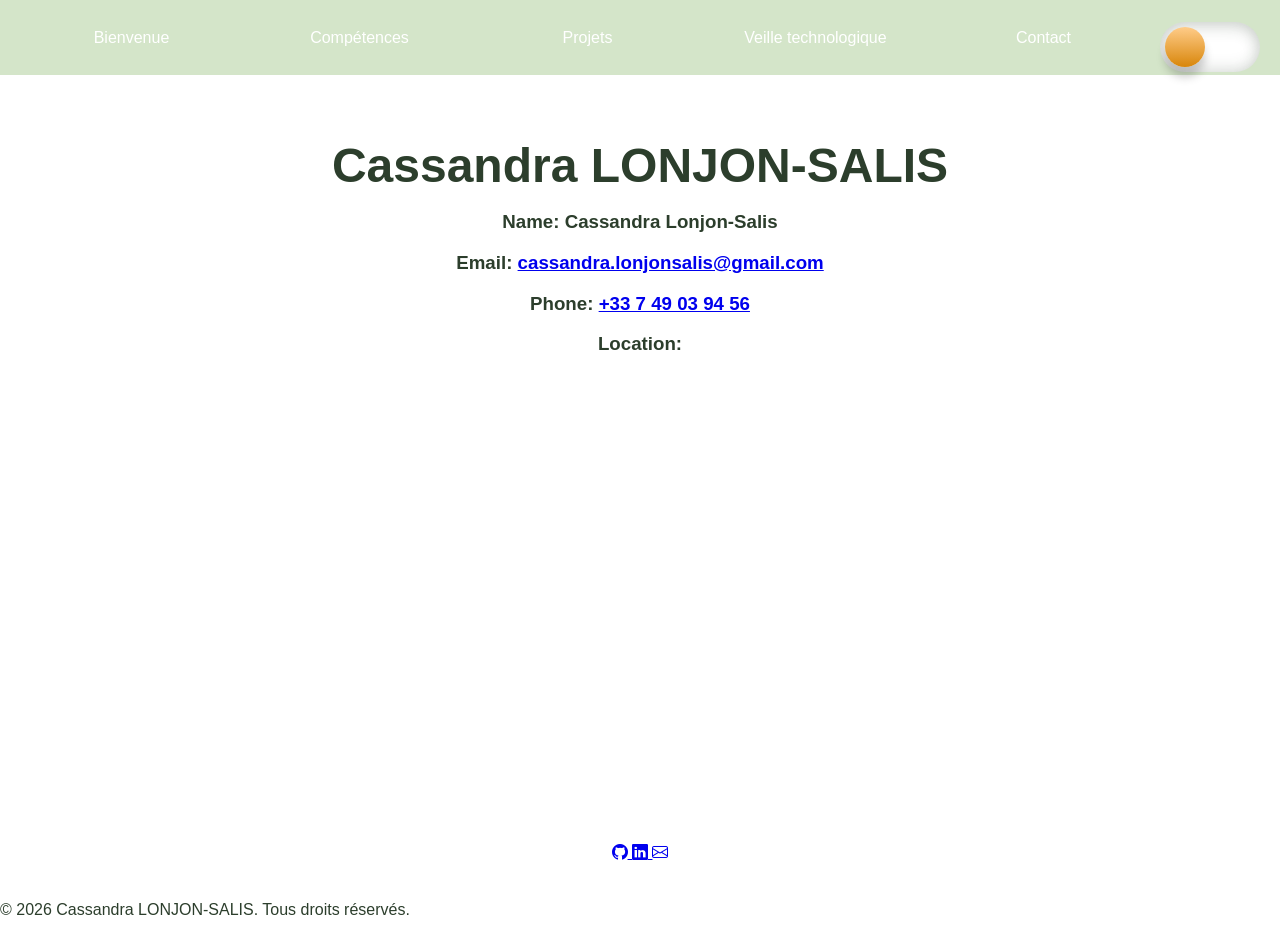
==== contact.html @ 512db6b0 "ajout de nouveaux fichiers" ====
<!DOCTYPE html>
<html lang="fr">

<head>
    <meta charset="UTF-8">
    <meta name="viewport" content="width=device-width, initial-scale=1.0">
    <title>Portfolio - Bienvenue</title>
    <!-- A rajouter un logo -->
    <link rel="icon" href="">
    <link rel="stylesheet" href="index.css">
    <link rel="stylesheet" href="toggle_day_and_night.css">
    <link rel="stylesheet" href="https://cdn.jsdelivr.net/npm/bootstrap-icons@1.11.3/font/bootstrap-icons.min.css">


</head>

<body>

    <header>
        <div class="container">
            <a href="index.html" class="headband">Bienvenue</a>
            <a href="skills.html" class="headband">Compétences</a>
            <a href="project.html" class="headband">Projets</a>
            <a href="techwatch.html" class="headband">Veille technologique</a>
            <a href="contact.html" class="headband">Contact</a>

            <div class="header-toggel">
                <!-- Theme toggle -->
                <input type="checkbox" id="darkmode-toggle">
                <label for="darkmode-toggle" id="darkmod-label"></label>
            </div>
        </div>
    </header>

    <!-- A modifier -->

    <section id="about" class="hero">
        <div class="about-card">
            <h1>Cassandra LONJON-SALIS</h1>
            <h3><strong>Name:</strong> Cassandra Lonjon-Salis</h3>
            <h3><strong>Email:</strong> <a href="mailto:cassandralonjonsalis@gmail.com">cassandra.lonjonsalis@gmail.com</a></h3>
            <h3><strong>Phone:</strong> <a href="tel:+33 7 49 03 94 56">+33 7 49 03 94 56</a></h3>

            <div class="divider"></div>
            <h3><strong>Location:</strong></h3>

            <div class="location">
                <div class="lorient">
                    <p>
                        <iframe src="https://www.google.com/maps/embed?pb=!1m18!1m12!1m3!1d27748.68376081221!2d-3.4004478703620094!3d47.74940246238858!2m3!1f0!2f0!3f0!3m2!1i1024!2i768!4f13.1!3m3!1m2!1s0x48105e56aa6609ed%3A0xa93367770ccde4ea!2s56100%20Lorient!5e1!3m2!1sfr!2sfr!4v1779456613286!5m2!1sfr!2sfr" width="600" height="450" style="border:0;" allowfullscreen="" loading="lazy" referrerpolicy="no-referrer-when-downgrade"></iframe>
                    </p>
                </div>
            </div>


            <div class="divider"></div>

            <div class="logo">
                <a href="https://github.com/cassandra761" target="_blank" aria-label="GitHub">
                    <i class="bi bi-github"></i>
                </a>

                <a href="https://www.linkedin.com/in/cassandra-lonjon-salis-332a1238a" target="_blank"
                    aria-label="LinkedIn">
                    <i class="bi bi-linkedin"></i>
                </a>

                <a href="mailto:cassandralonjonsalis@gmail.com" target="_blank" aria-label="Email">
                    <i class="bi bi-envelope"></i>
                </a>
            </div>
        </div>
    </section>

    <!-- Fin de a modifier  -->

    <footer>
        <div class="footer">
            <p>&copy; 2026 Cassandra LONJON-SALIS. Tous droits réservés.</p>
        </div>
    </footer>

    <script src="index.js"></script>
    <script src="toggle_day_and_night.js"></script>
</body>

</html>
---- index.css ----
/* Welcome.css */

/* Header */
header {
    display: flex;
    justify-content: space-between;
    align-items: center;
    flex-wrap: wrap;
    background-color: #d4e5c9;
    height: 75px;
    width: 100%;
    padding: 0 20px;
    box-sizing: border-box;
}

.container {
    display: flex;
    align-items: center;
    flex-wrap: wrap;
    width: 100%;
    height: 100%;
    gap: 5px;
}

.headband {
    display: flex;
    flex: 1;
    justify-content: center;
    align-items: center;
    text-align: center;
    color: #ffffff;
    text-decoration: none;
    padding: 10px 0;
    border-radius: 20px;
    transition: background 500ms ease, color 300ms ease;
}

/* Hover & active states */
.headband:hover { 
    background: #9ebd79; 
    color: #f5f8f1; 
}

.headband.active {
    background: #9ebd79;
    color: #fff !important;
}

/* Header toggle button */
.header-toggle {
    display: flex;
    align-items: center;
    justify-content: center;
    height: 100%;
}

/* Theme toggle button */
#theme-toggle {
    background: transparent;
    border: 1px solid rgba(0,0,0,0.08);
    padding: 6px 8px;
    border-radius: 6px;
    cursor: pointer;
}

/* General body styles */
body {
    font-family: Arial, Helvetica, sans-serif;
    margin: 0;
    padding: 0;
    min-height: 100vh;
    width: 100%;
    background: #ffffff;
    color: #2c3e2c;
    overflow: hidden;  /* Prevent scroll */
}



/*A modifier*/

.hero {
    display: flex;
    flex-direction: column;
    justify-content: center;
    align-items: center;
    height: 90vh;
    text-align: center;
    color: #2c3e2c;
    transition: background 0.3s ease, color 0.3s ease;
}

.hero h1 {
    font-size: 3rem;
    margin-bottom: 0.5rem;
}

.hero .highlight {
    color: #9ebd79;
}

.btn {
    display: inline-block;
    margin-top: 1rem;
    padding: 0.8rem 1.5rem;
    border-radius: 8px;
    background-color: #9ebd79;
    color: #ffffff;
    text-decoration: none;
    transition: background 0.3s ease;
}

.btn:hover {
    background-color: #9ebd79;
    color: #fff;
}



/* Dark mode styles */

body.dark #theme-toggle {
    border-color: rgba(255,255,255,0.08);
}

body.dark header {
    background-color: #3a5a3a; /* couleur sombre du header */
}

body.dark .headband {
    color: #fffbf7; /* texte du menu en crème */
}

body.dark .headband:hover {
    background: #b8d699;
    color: #2a3a2a;
}

header.dark #theme-toggle {
    border-color: rgba(255,255,255,0.08);
}

body.dark .hero {
    color: #fffbf7; /* texte clair sur fond sombre */
}

body.dark .btn {
    background-color: #9ebd79;
    color: #ffffff;
}

body.dark .btn:hover {
    background-color: #b8d699;
    color: #ffffff;
}
body.dark {
    background: #3a5a3a; /* fond sombre pour le corps */
}

body.dark #theme-toggle {
    border-color: rgba(255,255,255,0.08);
}

body.dark #theme-toggle {
    border-color: rgba(255,255,255,0.08);
}

body.dark #theme-toggle {
    border-color: rgba(255,255,255,0.08);
}
---- toggle_day_and_night.css ----
/* Le switch */
label {
  width: 100px;
  height: 50px;
  position: relative;
  display: flex;
  background: #ffffff;
  border-radius: 100px;
  box-shadow: inset 0 5px 15px rgba(42, 58, 42, 0.2),
              inset 0 -5px 15px rgba(42, 58, 42, 0.1);
  cursor: pointer;
  transition: 0.5s;
}

/* Le rond intérieur */
label::after {
  content: "";
  width: 40px;
  height: 40px;
  position: absolute;
  top: 5px;
  left: 5px;
  background: linear-gradient(180deg, #ffcc89, #d8860b);
  border-radius: 50%;
  box-shadow: 0 10px 10px rgba(0,0,0,0.2);
  transition: 0.5s;
}

/* Cacher le checkbox */
#darkmode-toggle {
  width: 0;
  height: 0;
  visibility: hidden;
}

/* Mode sombre activé */
#darkmode-toggle:checked + label {
  background: #333333;
  box-shadow: inset 0 5px 15px rgba(42, 58, 42, 0.6),
              inset 0 -5px 15px rgba(248, 250, 245, 0.2);
}

/* L’animation du rond en mode sombre */
#darkmode-toggle:checked + label::after {
  left: 55px;
  background: linear-gradient(180deg, #777, #3a3a3a);
}

/* Couleur de fond de la page en mode sombre */
body.dark {
  background: linear-gradient(180deg, #333333, #3a3a3a);
}
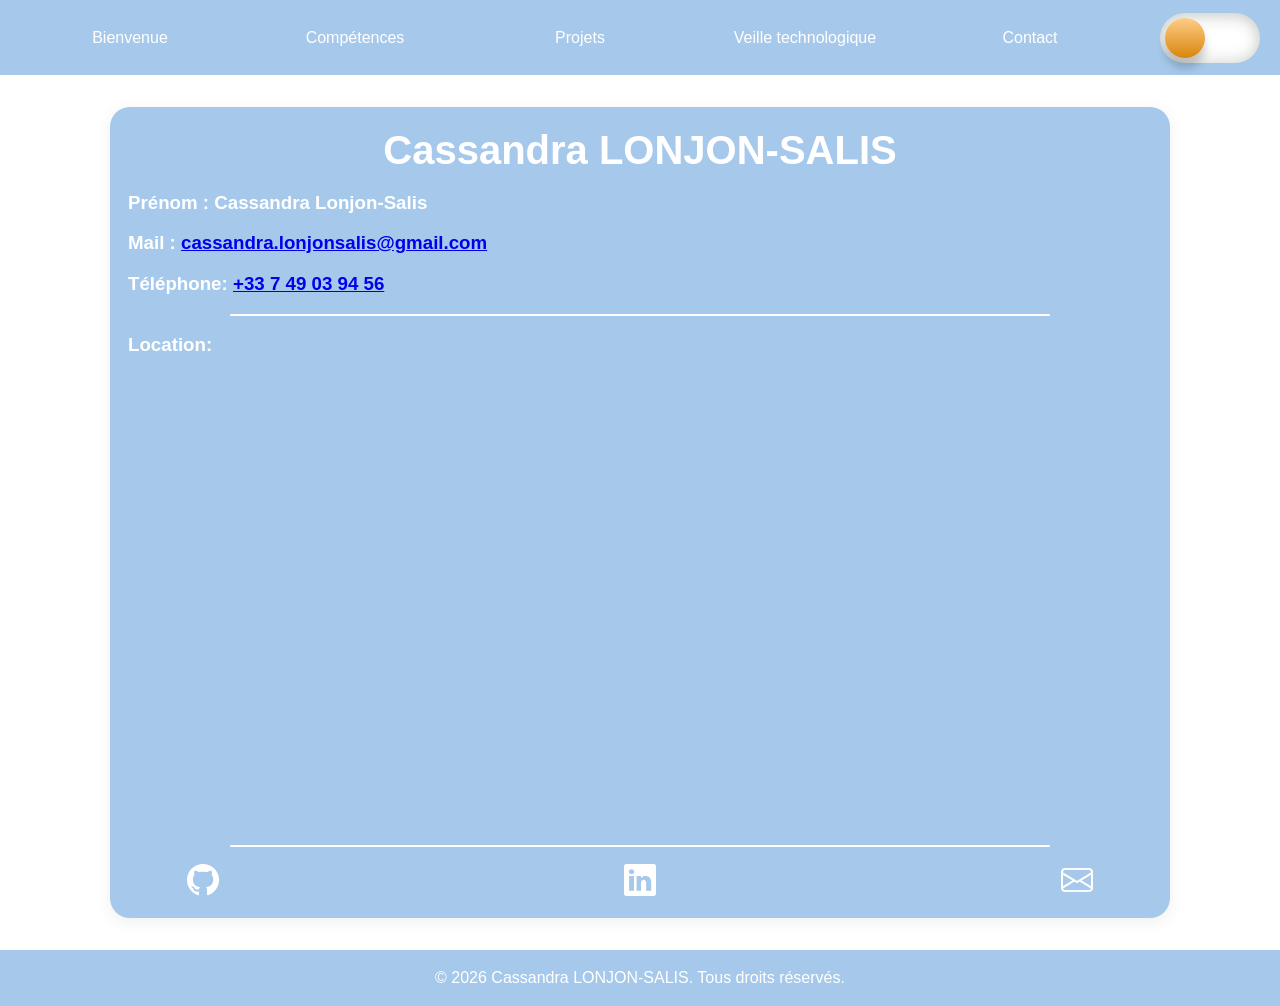
==== commit 98e2dfe9: "grosse maj" ====
--- a/contact.html
+++ b/contact.html
@@ -37,9 +37,9 @@
     <section id="about" class="hero">
         <div class="about-card">
             <h1>Cassandra LONJON-SALIS</h1>
-            <h3><strong>Name:</strong> Cassandra Lonjon-Salis</h3>
-            <h3><strong>Email:</strong> <a href="mailto:cassandralonjonsalis@gmail.com">cassandra.lonjonsalis@gmail.com</a></h3>
-            <h3><strong>Phone:</strong> <a href="tel:+33 7 49 03 94 56">+33 7 49 03 94 56</a></h3>
+            <h3><strong>Prénom :</strong> Cassandra Lonjon-Salis</h3>
+            <h3><strong>Mail :</strong> <a href="mailto:cassandralonjonsalis@gmail.com">cassandra.lonjonsalis@gmail.com</a></h3>
+            <h3><strong>Téléphone:</strong> <a href="tel:+33 7 49 03 94 56">+33 7 49 03 94 56</a></h3>
 
             <div class="divider"></div>
             <h3><strong>Location:</strong></h3>
--- a/index.css
+++ b/index.css
@@ -1,4 +1,12 @@
-/* Welcome.css */
+/* Index.css */
+:root
+{
+    --milk: #f1e8c7;
+    --blue: #a6c9eb;
+    --grey: #333333;
+    --white: #ffffff;
+    --black: #000000;
+}
 
 /* Header */
 header {
@@ -6,7 +14,7 @@
     justify-content: space-between;
     align-items: center;
     flex-wrap: wrap;
-    background-color: #d4e5c9;
+    background-color: var(--blue);
     height: 75px;
     width: 100%;
     padding: 0 20px;
@@ -28,34 +36,33 @@
     justify-content: center;
     align-items: center;
     text-align: center;
-    color: #ffffff;
+    color: var(--white);
     text-decoration: none;
     padding: 10px 0;
     border-radius: 20px;
     transition: background 500ms ease, color 300ms ease;
 }
 
-/* Hover & active states */
+/* Hover */
 .headband:hover { 
-    background: #9ebd79; 
-    color: #f5f8f1; 
-}
-
-.headband.active {
-    background: #9ebd79;
-    color: #fff !important;
-}
-
-/* Header toggle button */
-.header-toggle {
+    background: var(--milk); 
+    color: var(--blue); 
+}
+
+/* Header toggle button (supports both spellings) */
+.header-toggle,
+.header-toggel {
     display: flex;
     align-items: center;
     justify-content: center;
     height: 100%;
-}
-
-/* Theme toggle button */
-#theme-toggle {
+    margin-left: auto;
+    padding-left: 8px;
+}
+
+/* Theme toggle button (supports both IDs) */
+#theme-toggle,
+#darkmode-toggle {
     background: transparent;
     border: 1px solid rgba(0,0,0,0.08);
     padding: 6px 8px;
@@ -70,33 +77,107 @@
     padding: 0;
     min-height: 100vh;
     width: 100%;
-    background: #ffffff;
-    color: #2c3e2c;
+    background: var(--white);
     overflow: hidden;  /* Prevent scroll */
 }
 
-
-
-/*A modifier*/
+body.dark #theme-toggle,
+body.dark #darkmode-toggle {
+    border-color: rgba(255,255,255,0.5);
+}
+
+/* A mofifier */
 
 .hero {
+    height: 100%;
     display: flex;
     flex-direction: column;
-    justify-content: center;
-    align-items: center;
-    height: 90vh;
-    text-align: center;
-    color: #2c3e2c;
-    transition: background 0.3s ease, color 0.3s ease;
+    justify-content: start;
+    align-items: center;
+    color: var(--white);
 }
 
 .hero h1 {
-    font-size: 3rem;
+    font-size: 1rem;
     margin-bottom: 0.5rem;
 }
-
-.hero .highlight {
-    color: #9ebd79;
+.hero h2 {
+    font-size: 1.5rem;
+    margin-bottom: 1rem;
+}
+
+.about-container {
+  display: flex;
+  flex-wrap: wrap;
+  gap: 2.5rem;
+  align-items: flex-start;
+}
+
+.profile-photo {
+  width: 250px;
+  height: 250px;
+  border-radius: 50%;
+  object-fit: cover;
+  box-shadow: 0 0 10px rgba(0,0,0,0.2);
+}
+
+.about-text {
+  flex: 1;
+}
+
+/*logo-list*/
+
+.logo-list {
+  display: flex;
+  align-items: center;
+  gap: 5rem;           /* space between icons */
+  font-size: 1.5rem;     /* icon size */
+  list-style: none;
+}
+
+/*add aline*/
+.divider {
+  height: 2px;
+  width: 80%;
+  margin: 1rem auto;
+  background: var(--white);
+  border-radius: 2px;
+}
+
+
+
+/* logo.css */
+
+/* Container for social icons */
+.logo {
+    display: flex;
+    justify-content: space-around;
+    align-items: center;
+    color: var(--white);
+    gap: 18rem;
+}
+
+.hero h1 {
+    font-size: 2.5rem;
+    margin: 0.2rem;
+}
+
+.hero h2 {
+    font-size: 1.5rem;
+    margin: 0.2rem;
+}
+
+.logo {
+  display: flex;
+  align-items: center;
+  font-size: 2rem;     /* icon size */
+}
+
+/* Default icon appearance */
+.logo i {
+  color: var(--white);
+  cursor: pointer;
+  transition: color 0.3s ease, transform 0.2s ease;
 }
 
 .btn {
@@ -104,18 +185,59 @@
     margin-top: 1rem;
     padding: 0.8rem 1.5rem;
     border-radius: 8px;
-    background-color: #9ebd79;
-    color: #ffffff;
+    background-color: var(--white);
+    color: var(--blue);
     text-decoration: none;
     transition: background 0.3s ease;
 }
 
 .btn:hover {
-    background-color: #9ebd79;
-    color: #fff;
-}
-
-
+    background-color: var(--milk);
+    color: var(--blue);
+}
+
+/* ===== Cadre principal ===== */
+.about-card {
+  background: var(--blue);                   /* Couleur de fond douce */
+  border-radius: 20px;               /* Coins arrondis */
+  box-shadow: 0 4px 15px rgba(42, 58, 42, 0.08);  /* Ombre douce */
+  padding: 1.1rem;                /* Espacement intérieur généreux */
+  width: 80%;
+  max-width: 1500px;
+  margin: 2rem auto;                 /* Centré sur la page */
+  transition: transform 0.3s ease, box-shadow 0.3s ease;
+}
+
+/* Effet au survol */
+.about-card:hover {
+  transform: translateY(-5px);
+  box-shadow: 0 6px 20px rgba(0,0,0,0.2);
+}
+
+/* Centrer le titre */
+.about-card h1 {
+  text-align: center;
+  color: var(--white);
+  margin-bottom: 1rem;
+}
+
+.about-card h2 {
+  text-align: center;
+  color: var(--white);
+  margin-bottom: 1.15rem;
+}
+
+/* Rendre la page scrollable si besoin */
+body {
+  overflow: auto !important;
+}
+
+footer {
+    background-color: var(--blue);
+    color: var(--white);
+    text-align: center;
+    padding: 0.2rem;
+}
 
 /* Dark mode styles */
 
@@ -124,16 +246,16 @@
 }
 
 body.dark header {
-    background-color: #3a5a3a; /* couleur sombre du header */
+    background-color: var(--blue); /* couleur sombre du header */
 }
 
 body.dark .headband {
-    color: #fffbf7; /* texte du menu en crème */
+    color: var(--grey); /* texte du menu en crème */
 }
 
 body.dark .headband:hover {
-    background: #b8d699;
-    color: #2a3a2a;
+    background: var(--grey); /* fond du menu au survol en gris */
+    color: var(--blue);
 }
 
 header.dark #theme-toggle {
@@ -141,30 +263,56 @@
 }
 
 body.dark .hero {
-    color: #fffbf7; /* texte clair sur fond sombre */
+    color: var(--grey); /* texte clair sur fond sombre */
+}
+
+body.dark .about-card {
+   background: var(--blue);
+   color: var(--grey);
+}
+
+body.dark .divider {
+    background: var(--grey);
+}
+
+body.dark .logo i {
+    color: var(--grey);
+}
+
+body.dark h1 {
+    color: var(--grey);
+}
+
+body.dark h2 {
+    color: var(--grey);
 }
 
 body.dark .btn {
-    background-color: #9ebd79;
-    color: #ffffff;
+    display: inline-block;
+    margin-top: 1rem;
+    padding: 0.8rem 1.5rem;
+    border-radius: 8px;
+    background-color: var(--grey);
+    color: var(--white);
+    text-decoration: none;
+    transition: background 0.3s ease;
 }
 
 body.dark .btn:hover {
-    background-color: #b8d699;
-    color: #ffffff;
-}
-body.dark {
-    background: #3a5a3a; /* fond sombre pour le corps */
-}
-
-body.dark #theme-toggle {
-    border-color: rgba(255,255,255,0.08);
-}
-
-body.dark #theme-toggle {
-    border-color: rgba(255,255,255,0.08);
-}
-
-body.dark #theme-toggle {
-    border-color: rgba(255,255,255,0.08);
-}
+    background-color: var(--white);
+    color: var(--grey);
+}
+
+body.dark .about-card h2 {
+  text-align: center;
+  color: var(--grey);
+  margin-bottom: 1.15rem;
+}
+
+body.dark footer {
+    background-color: var(--blue);
+    color: var(--grey);
+    text-align: center;
+    padding: 0.2rem;
+}
+
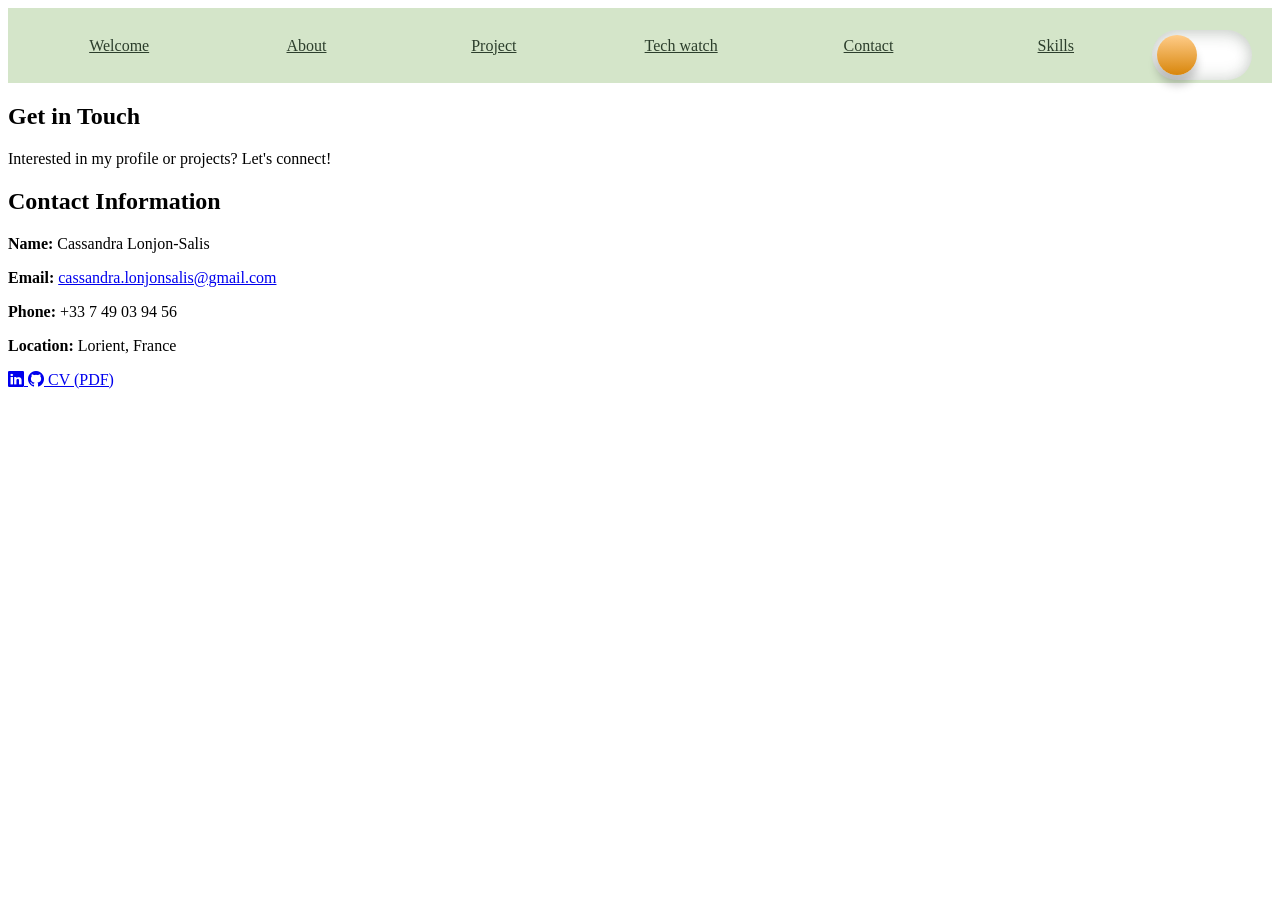
==== commit b7d80adc: "Initial commit" ====
--- a/contact.html
+++ b/contact.html
@@ -1,14 +1,14 @@
 <!DOCTYPE html>
-<html lang="fr">
+<html lang="en">
 
 <head>
     <meta charset="UTF-8">
     <meta name="viewport" content="width=device-width, initial-scale=1.0">
-    <title>Portfolio - Bienvenue</title>
+    <title>Portfolio - Contact</title>
     <!-- A rajouter un logo -->
     <link rel="icon" href="">
-    <link rel="stylesheet" href="index.css">
-    <link rel="stylesheet" href="toggle_day_and_night.css">
+    <link rel="stylesheet" href="contact.css">
+    <link rel="stylesheet" href="toggle - day and night.css">
     <link rel="stylesheet" href="https://cdn.jsdelivr.net/npm/bootstrap-icons@1.11.3/font/bootstrap-icons.min.css">
 
 
@@ -18,11 +18,12 @@
 
     <header>
         <div class="container">
-            <a href="index.html" class="headband">Bienvenue</a>
-            <a href="skills.html" class="headband">Compétences</a>
-            <a href="project.html" class="headband">Projets</a>
-            <a href="techwatch.html" class="headband">Veille technologique</a>
+            <a href="welcome.html" class="headband">Welcome</a>
+            <a href="about.html" class="headband">About</a>
+            <a href="project.html" class="headband">Project</a>
+            <a href="techwatch.html" class="headband">Tech watch</a>
             <a href="contact.html" class="headband">Contact</a>
+            <a href="skills.html" class="headband">Skills</a>
 
             <div class="header-toggel">
                 <!-- Theme toggle -->
@@ -34,54 +35,40 @@
 
     <!-- A modifier -->
 
-    <section id="about" class="hero">
-        <div class="about-card">
-            <h1>Cassandra LONJON-SALIS</h1>
-            <h3><strong>Prénom :</strong> Cassandra Lonjon-Salis</h3>
-            <h3><strong>Mail :</strong> <a href="mailto:cassandralonjonsalis@gmail.com">cassandra.lonjonsalis@gmail.com</a></h3>
-            <h3><strong>Téléphone:</strong> <a href="tel:+33 7 49 03 94 56">+33 7 49 03 94 56</a></h3>
+    <main>
+        <section id="contact" class="contact-section">
+            <h1>Get in Touch</h1>
+            <p class="subtitle">Interested in my profile or projects? Let's connect!</p>
 
-            <div class="divider"></div>
-            <h3><strong>Location:</strong></h3>
+            <div class="contact-wrapper">
+                <!-- Bloc gauche : informations -->
+                <div class="contact-card">
+                    <h2>Contact Information</h2>
+                    <p><strong>Name:</strong> Cassandra Lonjon-Salis</p>
+                    <p><strong>Email:</strong> <a href="mailto:cassandralonjonsalis@gmail.com">cassandra.lonjonsalis@gmail.com</a></p>
+                    <p><strong>Phone:</strong> +33 7 49 03 94 56</p>
+                    <p><strong>Location:</strong> Lorient, France</p>
 
-            <div class="location">
-                <div class="lorient">
-                    <p>
-                        <iframe src="https://www.google.com/maps/embed?pb=!1m18!1m12!1m3!1d27748.68376081221!2d-3.4004478703620094!3d47.74940246238858!2m3!1f0!2f0!3f0!3m2!1i1024!2i768!4f13.1!3m3!1m2!1s0x48105e56aa6609ed%3A0xa93367770ccde4ea!2s56100%20Lorient!5e1!3m2!1sfr!2sfr!4v1779456613286!5m2!1sfr!2sfr" width="600" height="450" style="border:0;" allowfullscreen="" loading="lazy" referrerpolicy="no-referrer-when-downgrade"></iframe>
-                    </p>
+                    <div class="social-links">
+                        <a href="www.linkedin.com/in/cassandra-lonjon-salis-332a1238a" target="_blank"
+                            aria-label="LinkedIn">
+                            <i class="bi bi-linkedin"></i>
+                        </a>
+                        <a href="https://github.com/cassandra761?tab=overview&from=2025-10-01&to=2025-10-28"
+                            target="_blank" aria-label="GitHub">
+                            <i class="bi bi-github"></i>
+                        </a>
+                        <a href="assets/pdf/CV.pdf" target="_blank">CV (PDF)</a>
+                    </div>
                 </div>
             </div>
-
-
-            <div class="divider"></div>
-
-            <div class="logo">
-                <a href="https://github.com/cassandra761" target="_blank" aria-label="GitHub">
-                    <i class="bi bi-github"></i>
-                </a>
-
-                <a href="https://www.linkedin.com/in/cassandra-lonjon-salis-332a1238a" target="_blank"
-                    aria-label="LinkedIn">
-                    <i class="bi bi-linkedin"></i>
-                </a>
-
-                <a href="mailto:cassandralonjonsalis@gmail.com" target="_blank" aria-label="Email">
-                    <i class="bi bi-envelope"></i>
-                </a>
-            </div>
-        </div>
-    </section>
+        </section>
+    </main>
 
     <!-- Fin de a modifier  -->
 
-    <footer>
-        <div class="footer">
-            <p>&copy; 2026 Cassandra LONJON-SALIS. Tous droits réservés.</p>
-        </div>
-    </footer>
-
-    <script src="index.js"></script>
-    <script src="toggle_day_and_night.js"></script>
+    <script src="contact.js"></script>
+    <script src="toggle -  day and night.js"></script>
 </body>
 
 </html>
--- a/contact.css
+++ b/contact.css
@@ -0,0 +1,297 @@
+/* Contact.css */
+
+/* Header */
+header {
+  display: flex;
+  justify-content: space-between;
+  align-items: center;
+  flex-wrap: wrap;
+  background-color: #d4e5c9;
+  height: 75px;
+  width: 100%;
+  padding: 0 20px;
+  box-sizing: border-box;
+}
+
+.container {
+  display: flex;
+  align-items: center;
+  flex-wrap: wrap;
+  width: 100%;
+  height: 100%;
+  gap: 5px;
+}
+
+.headband {
+  display: flex;
+  flex: 1;
+  justify-content: center;
+  align-items: center;
+  text-align: center;
+    color: #2c3e2c;
+/* Hover & active states */
+.headband:hover {
+    background: #9ebd79;
+    color: #f5f8f1;
+
+.headband.active {
+  background: #9ebd79;
+  color: #fff !important;
+}
+
+/* Header toggle button */
+.header-toggle {
+  display: flex;
+  align-items: center;
+  justify-content: center;
+  height: 100%;
+}
+
+/* Theme toggle button */
+#theme-toggle {
+  background: transparent;
+  border: 1px solid rgba(0, 0, 0, 0.08);
+  padding: 6px 8px;
+  border-radius: 6px;
+  cursor: pointer;
+}
+
+/* General body styles */
+html, body {
+  font-family: Arial, Helvetica, sans-serif;
+  margin: 0;
+  padding: 0;
+  min-height: 100vh;
+  width: 100%;
+  background: #ffffff;
+  color: #2c3e2c;
+  overflow: hidden;
+  /* Prevent scroll */
+}
+
+body.dark #theme-toggle {
+  border-color: rgba(255, 255, 255, 0.08);
+}
+
+
+
+/* A mofifier */
+
+/* --- CONTACT PAGE (avec cadres blancs) --- */
+.contact-section {
+  padding: 4rem 2rem;
+  text-align: center;
+  transition: all 0.3s ease;
+}
+
+.contact-section h1 {
+  font-size: 2.5rem;
+  margin-bottom: 0.5rem;
+  color: #9ebd79;
+}
+
+.subtitle {
+  font-size: 1.1rem;
+  color: #9ebd79;
+  margin-bottom: 2rem;
+}
+
+.contact-wrapper {
+  display: flex;
+  flex-wrap: wrap;
+  gap: 2rem;
+  justify-content: center;
+  max-width: 1000px;
+  margin: 0 auto;
+}
+
+/* === Cadres blancs pour les deux blocs === */
+.contact-card,
+.contact-form {
+  flex: 1 1 400px;
+  background: #ffffff;
+  /* cadre blanc */
+  color: #2c3e2c;
+  /* texte sombre pour bon contraste */
+  border-radius: 15px;
+  padding: 2rem;
+  box-shadow: 0 5px 20px rgba(42, 58, 42, 0.08);
+  transition: transform 0.2s ease, box-shadow 0.3s ease;
+}
+
+/* Effet au survol : légère élévation */
+.contact-card:hover,
+.contact-form:hover {
+  transform: translateY(-5px);
+  box-shadow: 0 10px 25px rgba(0, 0, 0, 0.15);
+}
+
+.contact-form .form-group {
+  width: 100%;
+  /* s'assure que chaque form-group prend toute la largeur du conteneur */
+  box-sizing: border-box;
+  margin-bottom: 1rem;
+}
+
+.contact-form input,
+.contact-form textarea {
+  width: 100%;
+  padding: 0.8rem;
+  border: 1px solid #e0e0e0;
+  border-radius: 8px;
+  background: #ffffff;
+  color: #2c3e2c;
+  font-size: 1rem;
+  transition: border 0.3s, background 0.3s;
+  box-sizing: border-box;
+  resize: none;
+  /* Empêche le redimensionnement */
+}
+
+.contact-form input:focus,
+.contact-form textarea:focus {
+  outline: none;
+  border-color: #9ebd79;
+  background: #ffffff;
+}
+
+/* Titres des blocs */
+.contact-card h2,
+.contact-form h2 {
+  margin-bottom: 1.5rem;
+  color: #9ebd79;
+}
+
+/* Texte et liens */
+.contact-card p {
+  margin: 0.5rem 0;
+}
+
+.contact-card a {
+  color: #9ebd79;
+  text-decoration: none;
+}
+
+.contact-card a:hover {
+  text-decoration: underline;
+}
+
+/* Liens sociaux */
+.social-links {
+  margin-top: 1rem;
+}
+
+.social-links a {
+  display: inline-block;
+  margin: 0.5rem;
+  color: #9ebd79;
+  font-weight: 500;
+  transition: color 0.3s;
+}
+
+.social-links a:hover {
+  color: #b8d699;
+}
+
+/* Formulaire */
+.form-group {
+  margin-bottom: 1rem;
+}
+
+input,
+textarea {
+  width: 100%;
+  padding: 0.8rem;
+  border: 1px solid #e0e0e0;
+  border-radius: 8px;
+  background: #ffffff;
+  color: #2c3e2c;
+  font-size: 1rem;
+  transition: border 0.3s, background 0.3s;
+}
+
+input:focus,
+textarea:focus {
+  outline: none;
+  border-color: #9ebd79;
+  background: #ffffff;
+}
+
+/* Bouton d'envoi */
+.btn {
+  background: #9ebd79;
+  color: #f5f8f1;
+  border: none;
+  padding: 0.8rem 2rem;
+  border-radius: 8px;
+  cursor: pointer;
+  transition: background 0.3s;
+  font-size: 1rem;
+  font-weight: 500;
+}
+
+.btn:hover {
+  background: #b8d699;
+  color: #ffffff;
+}
+
+/* --- Responsive --- */
+@media (max-width: 768px) {
+  .contact-wrapper {
+    flex-direction: column;
+  }
+
+  .contact-card,
+  .contact-form {
+    width: 100%;
+  }
+}
+
+/* Dark mode styles */
+
+body.dark header {
+  background-color: #3a5a3a;
+}
+
+body.dark .headband {
+  color: #fffbf7;
+}
+
+body.dark .headband:hover {
+  background: #b8d699;
+  color: #2a3a2a;
+}
+
+body.dark .contact-card,
+body.dark .contact-form {
+  background: #4a6a4a;
+  color: #fffbf7;
+}
+
+body.dark .contact-section h1 {
+  color: #b8d699;
+}
+
+body.dark .subtitle {
+  color: #fffbf7;
+}
+
+
+body.dark input,
+body.dark .contact-form textarea {
+  background: #5a7a5a;
+  color: #fffbf7;
+  border-color: #7a9a7a;
+  resize: none;
+  /* Empêche aussi en dark mode */
+}
+
+body.dark .btn {
+  background: #9ebd79;
+  color: #0f1f0f;
+}
+
+body.dark .btn:hover {
+  background: #fffbf7;
+  color: #0f1f0f;
+}
--- a/toggle - day and night.css
+++ b/toggle - day and night.css
@@ -0,0 +1,52 @@
+/* Le switch */
+label {
+  width: 100px;
+  height: 50px;
+  position: relative;
+  display: flex;
+  background: #ffffff;
+  border-radius: 100px;
+  box-shadow: inset 0 5px 15px rgba(42, 58, 42, 0.2),
+              inset 0 -5px 15px rgba(42, 58, 42, 0.1);
+  cursor: pointer;
+  transition: 0.5s;
+}
+
+/* Le rond intérieur */
+label::after {
+  content: "";
+  width: 40px;
+  height: 40px;
+  position: absolute;
+  top: 5px;
+  left: 5px;
+  background: linear-gradient(180deg, #ffcc89, #d8860b);
+  border-radius: 50%;
+  box-shadow: 0 10px 10px rgba(0,0,0,0.2);
+  transition: 0.5s;
+}
+
+/* Cacher le checkbox */
+#darkmode-toggle {
+  width: 0;
+  height: 0;
+  visibility: hidden;
+}
+
+/* Mode sombre activé */
+#darkmode-toggle:checked + label {
+  background: #3a5a3a;
+  box-shadow: inset 0 5px 15px rgba(42, 58, 42, 0.6),
+              inset 0 -5px 15px rgba(248, 250, 245, 0.2);
+}
+
+/* L’animation du rond en mode sombre */
+#darkmode-toggle:checked + label::after {
+  left: 55px;
+  background: linear-gradient(180deg, #777, #3a3a3a);
+}
+
+/* Couleur de fond de la page en mode sombre */
+body.dark {
+  background: linear-gradient(180deg, #3a5a3a, #2a4a2a);
+}
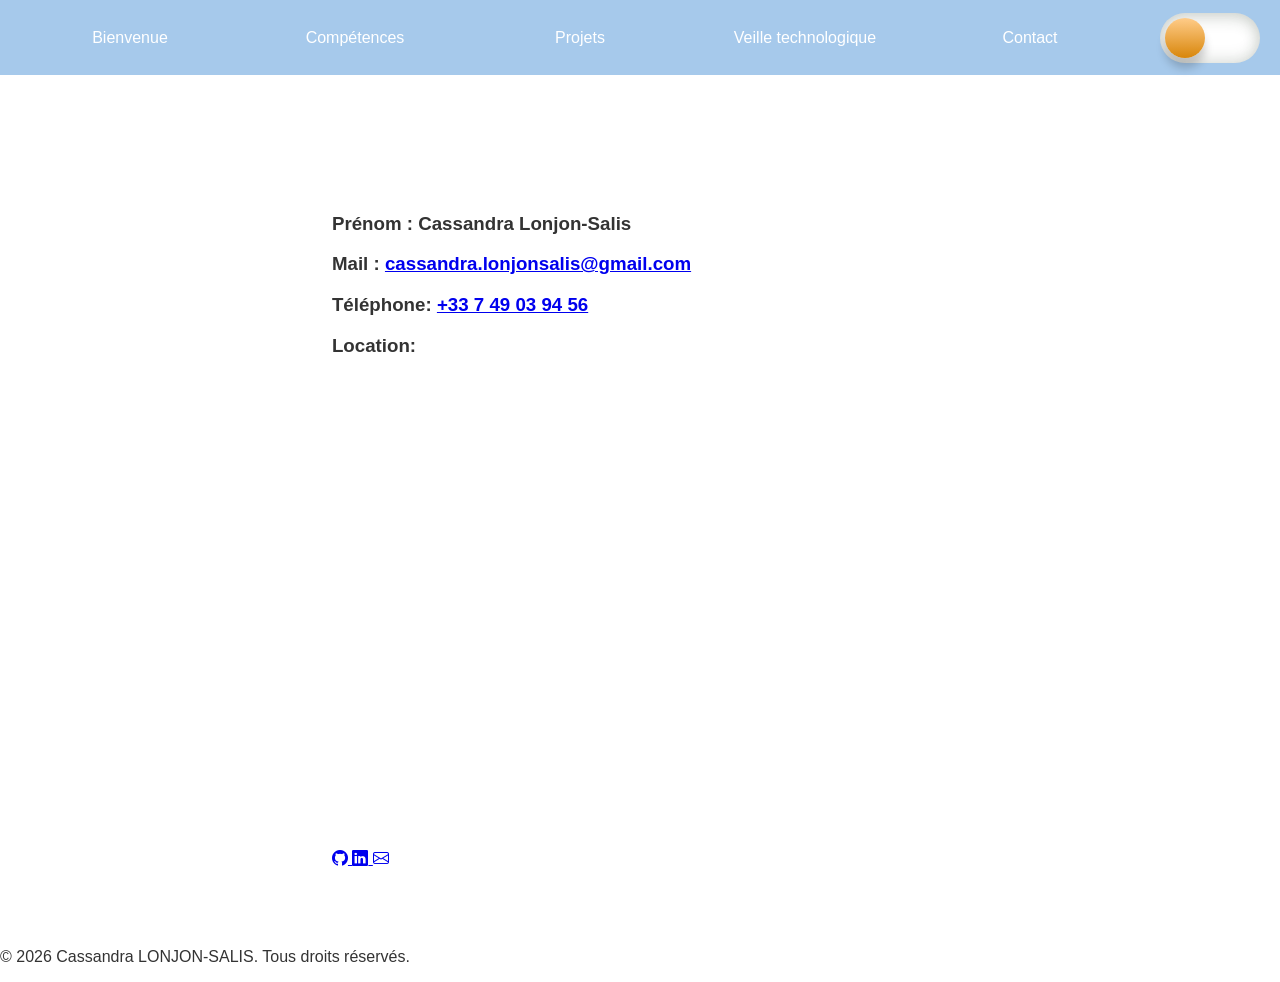
==== commit 5badeff5: "modif" ====
--- a/contact.html
+++ b/contact.html
@@ -1,14 +1,14 @@
 <!DOCTYPE html>
-<html lang="en">
+<html lang="fr">
 
 <head>
     <meta charset="UTF-8">
     <meta name="viewport" content="width=device-width, initial-scale=1.0">
-    <title>Portfolio - Contact</title>
+    <title>Portfolio - Bienvenue</title>
     <!-- A rajouter un logo -->
     <link rel="icon" href="">
-    <link rel="stylesheet" href="contact.css">
-    <link rel="stylesheet" href="toggle - day and night.css">
+    <link rel="stylesheet" href="index.css">
+    <link rel="stylesheet" href="toggle_day_and_night.css">
     <link rel="stylesheet" href="https://cdn.jsdelivr.net/npm/bootstrap-icons@1.11.3/font/bootstrap-icons.min.css">
 
 
@@ -18,12 +18,11 @@
 
     <header>
         <div class="container">
-            <a href="welcome.html" class="headband">Welcome</a>
-            <a href="about.html" class="headband">About</a>
-            <a href="project.html" class="headband">Project</a>
-            <a href="techwatch.html" class="headband">Tech watch</a>
+            <a href="index.html" class="headband">Bienvenue</a>
+            <a href="skills.html" class="headband">Compétences</a>
+            <a href="project.html" class="headband">Projets</a>
+            <a href="techwatch.html" class="headband">Veille technologique</a>
             <a href="contact.html" class="headband">Contact</a>
-            <a href="skills.html" class="headband">Skills</a>
 
             <div class="header-toggel">
                 <!-- Theme toggle -->
@@ -35,40 +34,54 @@
 
     <!-- A modifier -->
 
-    <main>
-        <section id="contact" class="contact-section">
-            <h1>Get in Touch</h1>
-            <p class="subtitle">Interested in my profile or projects? Let's connect!</p>
+    <section id="about" class="hero">
+        <div class="about-card">
+            <h1>Cassandra LONJON-SALIS</h1>
+            <h3><strong>Prénom :</strong> Cassandra Lonjon-Salis</h3>
+            <h3><strong>Mail :</strong> <a href="mailto:cassandralonjonsalis@gmail.com">cassandra.lonjonsalis@gmail.com</a></h3>
+            <h3><strong>Téléphone:</strong> <a href="tel:+33 7 49 03 94 56">+33 7 49 03 94 56</a></h3>
 
-            <div class="contact-wrapper">
-                <!-- Bloc gauche : informations -->
-                <div class="contact-card">
-                    <h2>Contact Information</h2>
-                    <p><strong>Name:</strong> Cassandra Lonjon-Salis</p>
-                    <p><strong>Email:</strong> <a href="mailto:cassandralonjonsalis@gmail.com">cassandra.lonjonsalis@gmail.com</a></p>
-                    <p><strong>Phone:</strong> +33 7 49 03 94 56</p>
-                    <p><strong>Location:</strong> Lorient, France</p>
+            <div class="divider"></div>
+            <h3><strong>Location:</strong></h3>
 
-                    <div class="social-links">
-                        <a href="www.linkedin.com/in/cassandra-lonjon-salis-332a1238a" target="_blank"
-                            aria-label="LinkedIn">
-                            <i class="bi bi-linkedin"></i>
-                        </a>
-                        <a href="https://github.com/cassandra761?tab=overview&from=2025-10-01&to=2025-10-28"
-                            target="_blank" aria-label="GitHub">
-                            <i class="bi bi-github"></i>
-                        </a>
-                        <a href="assets/pdf/CV.pdf" target="_blank">CV (PDF)</a>
-                    </div>
+            <div class="location">
+                <div class="lorient">
+                    <p>
+                        <iframe src="https://www.google.com/maps/embed?pb=!1m18!1m12!1m3!1d27748.68376081221!2d-3.4004478703620094!3d47.74940246238858!2m3!1f0!2f0!3f0!3m2!1i1024!2i768!4f13.1!3m3!1m2!1s0x48105e56aa6609ed%3A0xa93367770ccde4ea!2s56100%20Lorient!5e1!3m2!1sfr!2sfr!4v1779456613286!5m2!1sfr!2sfr" width="600" height="450" style="border:0;" allowfullscreen="" loading="lazy" referrerpolicy="no-referrer-when-downgrade"></iframe>
+                    </p>
                 </div>
             </div>
-        </section>
-    </main>
+
+
+            <div class="divider"></div>
+
+            <div class="logo">
+                <a href="https://github.com/cassandra761" target="_blank" aria-label="GitHub">
+                    <i class="bi bi-github"></i>
+                </a>
+
+                <a href="https://www.linkedin.com/in/cassandra-lonjon-salis-332a1238a" target="_blank"
+                    aria-label="LinkedIn">
+                    <i class="bi bi-linkedin"></i>
+                </a>
+
+                <a href="mailto:cassandralonjonsalis@gmail.com" target="_blank" aria-label="Email">
+                    <i class="bi bi-envelope"></i>
+                </a>
+            </div>
+        </div>
+    </section>
 
     <!-- Fin de a modifier  -->
 
-    <script src="contact.js"></script>
-    <script src="toggle -  day and night.js"></script>
+    <footer>
+        <div class="footer">
+            <p>&copy; 2026 Cassandra LONJON-SALIS. Tous droits réservés.</p>
+        </div>
+    </footer>
+
+    <script src="index.js"></script>
+    <script src="toggle_day_and_night.js"></script>
 </body>
 
 </html>
--- a/index.css
+++ b/index.css
@@ -0,0 +1,239 @@
+/* Index.css */
+:root {
+    --milk: #f1e8c7;
+    --blue: #a6c9eb;
+    --grey: #333333;
+    --white: #ffffff;
+    --black: #000000;
+}
+
+* {
+    box-sizing: border-box;
+}
+
+header {
+    display: flex;
+    justify-content: space-between;
+    align-items: center;
+    flex-wrap: wrap;
+    background-color: var(--blue);
+    height: 75px;
+    width: 100%;
+    padding: 0 20px;
+    box-sizing: border-box;
+}
+
+.container {
+    display: flex;
+    align-items: center;
+    flex-wrap: wrap;
+    width: 100%;
+    height: 100%;
+    gap: 5px;
+}
+
+.headband {
+    display: flex;
+    flex: 1;
+    justify-content: center;
+    align-items: center;
+    text-align: center;
+    color: var(--white);
+    text-decoration: none;
+    padding: 10px 0;
+    border-radius: 20px;
+    transition: background 500ms ease, color 300ms ease;
+}
+
+.headband:hover {
+    background: var(--milk);
+    color: var(--blue);
+}
+
+.headband.active {
+    background: var(--blue);
+    color: var(--white) !important;
+}
+
+.header-toggle,
+.header-toggel {
+    display: flex;
+    align-items: center;
+    justify-content: center;
+    height: 100%;
+    margin-left: auto;
+    padding-left: 8px;
+}
+
+#theme-toggle,
+#darkmode-toggle {
+    background: transparent;
+    border: 1px solid rgba(0, 0, 0, 0.08);
+    padding: 6px 8px;
+    border-radius: 6px;
+    cursor: pointer;
+}
+
+body {
+    display: flex;
+    flex-direction: column;
+    min-height: 100vh;
+    margin: 0;
+    padding: 0;
+    width: 100%;
+    font-family: Arial, Helvetica, sans-serif;
+    background: var(--white);
+    color: var(--grey);
+    overflow: auto;
+}
+
+body.dark #theme-toggle,
+body.dark #darkmode-toggle {
+    border-color: rgba(255, 255, 255, 0.08);
+}
+
+.hero {
+    flex: 1;
+    display: flex;
+    justify-content: center;
+    padding: 4rem 1.5rem;
+}
+
+.hero-content {
+    width: min(1100px, 100%);
+    background: var(--blue);
+    color: var(--white);
+    border-radius: 22px;
+    padding: 2.5rem;
+    box-shadow: 0 10px 30px rgba(42, 58, 42, 0.1);
+}
+
+.hero h1 {
+    margin: 0 0 1rem;
+    font-size: clamp(2rem, 4vw, 3rem);
+    color: var(--white);
+}
+
+.hero h2 {
+    margin: 1.5rem 0 0.75rem;
+    font-size: 1.6rem;
+    color: var(--white);
+}
+
+.hero p {
+    margin: 0 0 1rem;
+    line-height: 1.7;
+    font-size: 1.02rem;
+    color: var(--white);
+}
+
+.btn-group {
+    display: flex;
+    flex-wrap: wrap;
+    gap: 1rem;
+    margin-top: 1.5rem;
+}
+
+.btn {
+    display: inline-flex;
+    align-items: center;
+    justify-content: center;
+    padding: 0.9rem 1.5rem;
+    border-radius: 10px;
+    background: var(--white);
+    color: var(--blue);
+    text-decoration: none;
+    font-weight: 600;
+    transition: transform 0.2s ease, background 0.3s ease, color 0.3s ease;
+}
+
+.btn:hover {
+    background: var(--milk);
+    color: var(--blue);
+    transform: translateY(-2px);
+}
+
+body.dark {
+    background: var(--grey);
+    color: var(--blue);
+}
+
+body.dark header {
+    background: var(--blue);
+}
+
+body.dark .headband {
+    color: var(--grey);
+}
+
+body.dark .headband:hover {
+    background: var(--grey);
+    color: var(--blue);
+}
+
+body.dark .hero-content {
+    background: var(--grey);
+    box-shadow: 0 10px 30px rgba(166, 201, 235, 0.15);
+}
+
+body.dark .hero h1,
+body.dark .hero h2,
+body.dark .hero p,
+body.dark .btn {
+    color: var(--blue);
+}
+
+body.dark .btn {
+    background: var(--white);
+}
+
+@media (max-width: 768px) {
+    header {
+        height: auto;
+        padding: 0.75rem 1rem;
+    }
+
+    .container {
+        gap: 0.5rem;
+    }
+
+    .headband {
+        flex: 1 1 45%;
+        min-width: 120px;
+    }
+
+    .hero {
+        padding: 2rem 1rem;
+    }
+
+    .hero-content {
+        padding: 1.5rem;
+    }
+
+    .btn-group {
+        flex-direction: column;
+    }
+
+    .btn {
+        width: 100%;
+    }
+}
+
+body.dark .btn:hover {
+    background-color: var(--white);
+    color: var(--grey);
+}
+
+body.dark .about-card h2 {
+  text-align: center;
+  color: var(--grey);
+  margin-bottom: 1.15rem;
+}
+
+body.dark footer {
+    background-color: var(--blue);
+    color: var(--grey);
+    text-align: center;
+    padding: 0.2rem;
+}
+
--- a/toggle_day_and_night.css
+++ b/toggle_day_and_night.css
@@ -0,0 +1,52 @@
+/* Le switch */
+label {
+  width: 100px;
+  height: 50px;
+  position: relative;
+  display: flex;
+  background: #ffffff;
+  border-radius: 100px;
+  box-shadow: inset 0 5px 15px rgba(42, 58, 42, 0.2),
+              inset 0 -5px 15px rgba(42, 58, 42, 0.1);
+  cursor: pointer;
+  transition: 0.5s;
+}
+
+/* Le rond intérieur */
+label::after {
+  content: "";
+  width: 40px;
+  height: 40px;
+  position: absolute;
+  top: 5px;
+  left: 5px;
+  background: linear-gradient(180deg, #ffcc89, #d8860b);
+  border-radius: 50%;
+  box-shadow: 0 10px 10px rgba(0,0,0,0.2);
+  transition: 0.5s;
+}
+
+/* Cacher le checkbox */
+#darkmode-toggle {
+  width: 0;
+  height: 0;
+  visibility: hidden;
+}
+
+/* Mode sombre activé */
+#darkmode-toggle:checked + label {
+  background: #333333;
+  box-shadow: inset 0 5px 15px rgba(42, 58, 42, 0.6),
+              inset 0 -5px 15px rgba(248, 250, 245, 0.2);
+}
+
+/* L’animation du rond en mode sombre */
+#darkmode-toggle:checked + label::after {
+  left: 55px;
+  background: linear-gradient(180deg, #777, #3a3a3a);
+}
+
+/* Couleur de fond de la page en mode sombre */
+body.dark {
+  background: linear-gradient(180deg, #333333, #3a3a3a);
+}
